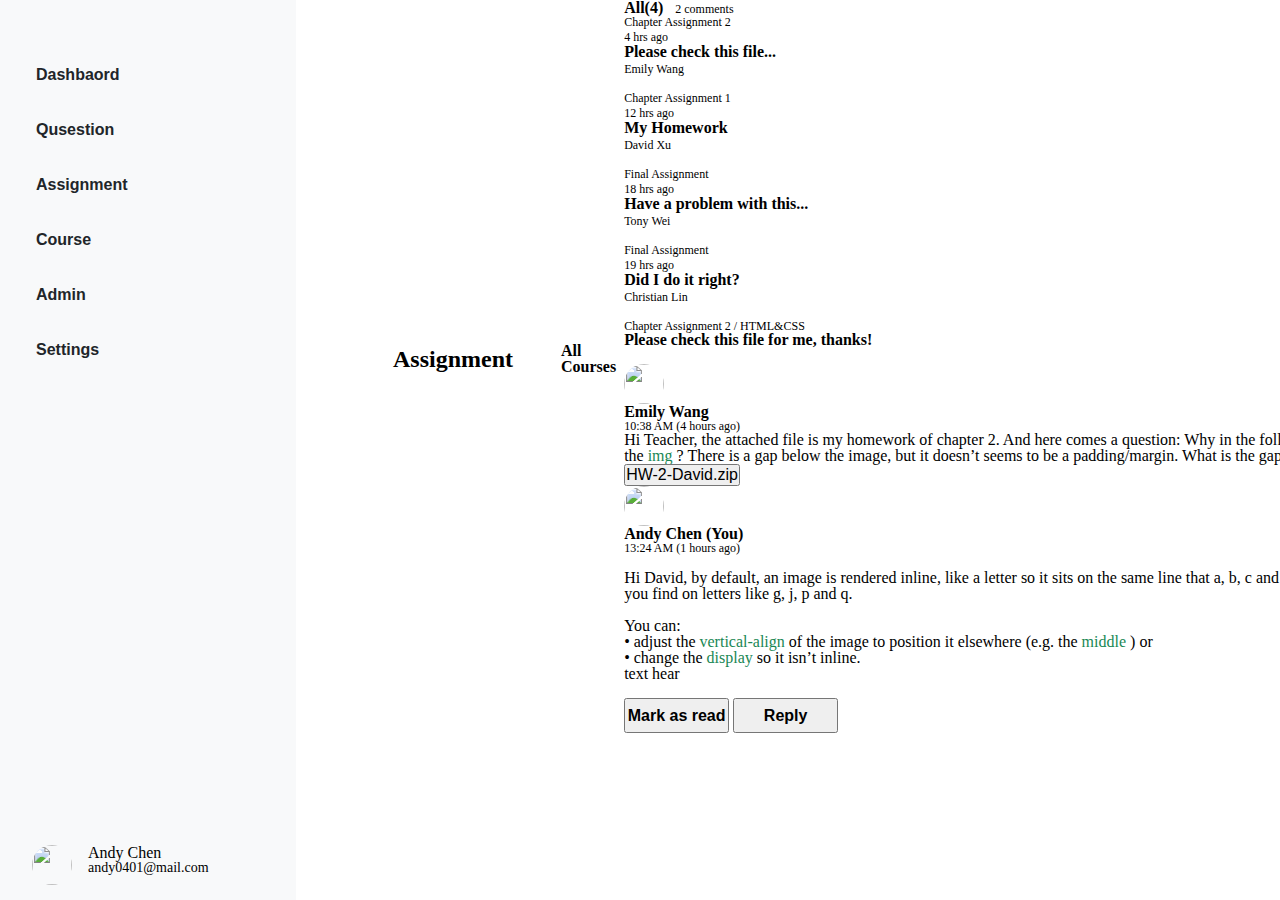
==== index.html @ 91713092 "Update 2021-08-23T16:03:55.786Z" ====
<!DOCTYPE html>
<html lang="en">
<head>
  <meta charset="UTF-8">
  <meta http-equiv="X-UA-Compatible" content="IE=edge">
  <meta name="viewport" content="width=device-width, initial-scale=1.0">
  <title>Assignment</title>
  <link href="https://cdn.jsdelivr.net/npm/bootstrap@5.1.0/dist/css/bootstrap.min.css" rel="stylesheet" integrity="sha384-KyZXEAg3QhqLMpG8r+8fhAXLRk2vvoC2f3B09zVXn8CA5QIVfZOJ3BCsw2P0p/We" crossorigin="anonymous">
  <link rel="stylesheet" href="./assets/style/all.css">
  <!-- CSS only -->
  <script src="https://kit.fontawesome.com/a076d05399.js" crossorigin="anonymous"></script>
  <!-- JavaScript Bundle with Popper -->
  <script src="https://cdn.jsdelivr.net/npm/bootstrap@5.0.0/dist/js/bootstrap.bundle.min.js" integrity="sha384-p34f1UUtsS3wqzfto5wAAmdvj+osOnFyQFpp4Ua3gs/ZVWx6oOypYoCJhGGScy+8" crossorigin="anonymous"></script>
  <!-- Bootstrap CSS -->
  <link href="https://cdn.jsdelivr.net/npm/bootstrap@5.0.0/dist/css/bootstrap.min.css" rel="stylesheet" integrity="sha384-wEmeIV1mKuiNpC+IOBjI7aAzPcEZeedi5yW5f2yOq55WWLwNGmvvx4Um1vskeMj0" crossorigin="anonymous">
  
  <script src="https://cdn.ckeditor.com/ckeditor5/29.0.0/classic/ckeditor.js"></script>

</head>
<body>
  <!-- 左邊選單 -->
  <div class="sidebar">
    <div class="menu">
      <head><img class="logo" src="https://raw.githubusercontent.com/hexschool/webLayoutTraining1st/master/week5/logo-ANSWER.svg" alt=""></head>
      <a class="active" href="#"><i class="fas fa-chart-bar"></i><span>Dashbaord</span></a>
      <a class="active" href="#"><i class="fas fa-comments"></i><span>Qusestion</span></a>
      <a class="active" href="#"><i class="fas fa-clipboard-list"></i><span>Assignment</span></a>
      <a class="active" href="#"><i class="fas fa-caret-square-right"></i><span>Course</span></a>
      <a class="active" href="#"><i class="fas fa-user-friends"></i><span>Admin</span></a>
      <a class="active" href="#"><i class="fas fa-cog"></i><span>Settings</span></a>
    </div>
    <div class="writer">
      <div class="photo">
        <img class="andy" src="https://github.com/hexschool/webLayoutTraining1st/blob/master/week5/andychen.jpeg?raw=true" alt="">
      </div>
      <div class="who">
        <h2>Andy Chen</h2>
        <h3>andy0401@mail.com</h3>
      </div>
    </div>
  </div>

  <!-- 主要內容 -->
  <div class="main row"> 
    <!-- 上方橫幅 -->
    <div class="col nav d-flex justify-content-between align-items-center">
      <div class="banner-start">
        <h1>Assignment</h1>
        <a href="#">All Courses<i class="fas fa-chevron-down ps-2" style="color:#198754"></i></a>
      </div>
      <div class="banner-end">
        <a href="#"><i class="fas fa-search"></i></a>
        <a href="#"><i class="fas fa-bell"></i></a>
      </div>
    </div>
    <div class="w-100"></div>
    <div class="col container">
      <div class="col d-flex justify-content-between align-items-center">
        <a class="d-flex align-items-center mb-2" href="#">All(4)<i class="fas fa-chevron-down ps-2" style="color:#198754"></i></a>
        <small>2 comments</small>
      </div>  
      <!-- 左邊list -->
      <div class="row">
        <div class="col-md-5">
          <div class="list-group">
            <a href="#" class="list-group-item bg-light p-3">
              <div class="d-flex w-100 justify-content-between">
                <h4>Chapter Assignment 2</h4>
                <small>4 hrs ago</small>
              </div>
              <div class="d-flex w-100 justify-content-between">
                <h3>Please check this file...</h3>
                <small class="text-secondary">Emily Wang</small>
              </div>
            </a>
            <a href="#" class="list-group-item p-3">
              <div class="d-flex w-100 justify-content-between">
                <h4>Chapter Assignment 1</h4>
                <small>12 hrs ago</small>
              </div>
              <div class="d-flex w-100 justify-content-between">
                <h3>My Homework</h3>
                <small class="text-secondary">David Xu</small>
              </div>
            </a>
            <a href="#" class="list-group-item p-3">
              <div class="d-flex w-100 justify-content-between">
                <h4>Final Assignment</h4>
                <small>18 hrs ago</small>
              </div>
              <div class="d-flex w-100 justify-content-between">
                <h3>Have a problem with this...</h3>
                <small class="text-secondary">Tony Wei</small>
              </div>
            </a>
            <a href="#" class="list-group-item p-3">
              <div class="d-flex w-100 justify-content-between">
                <h4>Final Assignment </h4>
                <small>19 hrs ago</small>
              </div>
              <div class="d-flex w-100 justify-content-between">
                <h3>Did I do it right?</h3>
                <small class="text-secondary">Christian Lin</small>
              </div>
            </a>
          </div>
        </div>
        
        <!-- 右邊詳細內容 -->
        <div class="col-md-7">
          <div class="card">
            <div class="container-title bg-light p-3 list-group ">
              <div class="d-flex w-100 justify-content-between">
                <h4>Chapter Assignment 2 / HTML&CSS</h4>
              </div>
              <div class="d-flex w-100 justify-content-between">
                <h3>Please check this file for me, thanks!</h3>
                <a href="#"><i class="fas fa-ellipsis-v"></i></a>
              </div>
            </div>
            <div class="d-flex row ms-4">
              <div class="d-flex">
                <div class="flex-shrink-0 photo mt-4">
                  <img class="Emily" src="https://github.com/hexschool/webLayoutTraining1st/blob/master/week5/emilywang.jpeg?raw=true" alt="">
                </div>
                  <div class="flex-grow-1 ms-3 container-who border-bottom ms-2 me-4 mt-4 col">
                  <h3>Emily Wang</h3>
                  <h4>10:38 AM (4 hours ago)</h4>
                  <div class="container-text mt-4 mb-4">
                    <p>Hi Teacher, the attached file is my homework of chapter 2. And here comes a question: Why in the following code the height of the <span class="text-success bg-light">div</span> is bigger than the height of the <span class="text-success bg-light">img</span> ? There is a gap below the image, but it doesn’t seems to be a padding/margin. What is the gap or extra space below image?</p>
                    <button type="button" class="btn btn-light border"><i class="fas fa-paperclip"></i>HW-2-David.zip</button>
                  </div>
                </div>
              </div>

              <div class="d-flex">
                <div class="flex-shrink-0 photo mt-4">
                  <img class="Andy" src="https://github.com/hexschool/webLayoutTraining1st/blob/master/week5/andychen.jpeg?raw=true" alt="">
                </div>
                <div class="container-who col">
                  <div class="container-who d-flex justify-content-between ms-2 mt-4">
                    <div class="row">
                      <h3>Andy Chen (You)</h3>
                      <h4>13:24 AM (1 hours ago)</h4>
                    </div>
                    <div class="edit">
                      <a href="#"><i class="far fa-star"></i></a>
                      <a href="#"><i class="fas fa-pen"></i></a>
                    </div>
                  </div>

                  <div class="container-text mt-4">
                    <p>Hi David, by default, an image is rendered inline, like a letter so it sits on the same line that a, b, c and d sit on. There is space below that line for the descenders you find on letters like g, j, p and q.<br>
                    <br>You can:
                    <ul>
                      <li>• adjust the <span class="text-success bg-light">vertical-align</span> of the image to position it elsewhere (e.g. the <span class="text-success bg-light">middle</span> ) or</li>
                      <li>• change the <span class="text-success bg-light">display</span> so it isn’t inline.</li>
                    </ul>
                  </div>
                </div>
              </div>
            </div>

            <!-- editor  -->
            <div class="collapse ms-0" id="collapseExample">
              <div class="card card-body">
                <div id="editor" >text hear</div>
              </div>
            </div>
          </div>

          <!-- 下方按鈕 -->
          <div class="container-footer d-flex justify-content-between pt-4 pb-4">
            <div class="arrow">
              <a href="#"><i class="fas fa-chevron-left"></i></a>
              <a href="#"><i class="fas fa-chevron-right"></i></a>
            </div> 
            <div class="button">
              <button type="button" style="min-width:105px; height:35px; font-weight:bold;" class="btn btn-outline-success me-4">Mark as read</button>
              <button type="button" style="min-width:105px; height:35px; font-weight:bold;" class="btn btn-success collapsed" data-bs-toggle="collapse" data-bs-target="#collapseExample" aria-expanded="false" aria-controls="collapseExample">Reply</button>
            </div>
          
          </div>
        </div>
      </div>
    </div>  
  </div>
  <script src="https://cdn.ckeditor.com/ckeditor5/29.1.0/classic/ckeditor.js"></script>

  <!-- editor-->
  <script>
    ClassicEditor
      .create( document.querySelector( '#editor' ) )
      .then( editor => {
      console.log( editor );
    } )
      .catch( error => {
      console.error( error );
    } );
  </script>


</body>

</html>
---- assets/style/all.css ----
* {
  margin: 0 auto;
  padding: 0px; }

i {
  font-size: 24px;
  height: 24px;
  width: 24px;
  margin-right: 16px; }

.photo {
  display: -webkit-box;
  display: -ms-flexbox;
  display: flex;
  margin-right: 16px; }
  .photo img {
    border-radius: 50%;
    height: 40px;
    width: 40px; }

html, body, div, span, applet, object, iframe,
h1, h2, h3, h4, h5, h6, p, blockquote, pre,
a, abbr, acronym, address, big, cite, code,
del, dfn, em, img, ins, kbd, q, s, samp,
small, strike, strong, sub, sup, tt, var,
b, u, i, center,
dl, dt, dd, ol, ul, li,
fieldset, form, label, legend,
table, caption, tbody, tfoot, thead, tr, th, td,
article, aside, canvas, details, embed,
figure, figcaption, footer, header, hgroup,
menu, nav, output, ruby, section, summary,
time, mark, audio, video {
  margin: 0;
  padding: 0;
  border: 0;
  font-size: 100%;
  font: inherit;
  vertical-align: baseline; }

/* HTML5 display-role reset for older browsers */
article, aside, details, figcaption, figure,
footer, header, hgroup, menu, nav, section {
  display: block; }

body {
  line-height: 1; }

ol, ul {
  list-style: none; }

blockquote, q {
  quotes: none; }

blockquote:before, blockquote:after,
q:before, q:after {
  content: '';
  content: none; }

table {
  border-collapse: collapse;
  border-spacing: 0; }

.sidebar {
  position: fixed;
  padding-top: 32px;
  width: 296px;
  height: 100%;
  background-color: #F8F9FA; }
  .sidebar .logo {
    padding-left: 32px;
    padding-bottom: 32px; }
  .sidebar a {
    display: block;
    margin-bottom: 26px;
    color: #212529;
    width: 100%;
    height: 29px;
    padding-left: 32px;
    font-family: "Lato", sans-serif;
    font-weight: bold;
    font-size: 16px;
    text-decoration: none;
    border-left: 4px solid transparent;
    -webkit-box-sizing: border-box;
            box-sizing: border-box; }
  .sidebar a:hover, .sidebar a:active {
    border-left: 4px solid #198754;
    color: #198754; }
  .sidebar .writer {
    display: -webkit-box;
    display: -ms-flexbox;
    display: flex;
    padding-left: 32px;
    position: absolute;
    bottom: 5%; }
    .sidebar .writer h2 {
      font-size: 16px; }
    .sidebar .writer h3 {
      font-size: 14px; }

.main {
  width: 100%;
  padding-left: 329px;
  margin-left: 64px;
  -webkit-box-align: center;
      -ms-flex-align: center;
          align-items: center;
  display: -webkit-box;
  display: -ms-flexbox;
  display: flex; }
  .main a {
    font-size: 16px;
    margin-right: 8px;
    text-decoration: none;
    color: #000;
    font-weight: bold; }
  .main a:hover {
    color: #198754; }
  .main .banner-start {
    display: -webkit-box;
    display: -ms-flexbox;
    display: flex;
    -webkit-box-align: center;
        -ms-flex-align: center;
            align-items: center;
    padding-top: 32px;
    padding-bottom: 32px; }
    .main .banner-start h1 {
      font-size: 24px;
      margin-right: 48px;
      font-weight: bold; }
  .main .banner-end i {
    margin-right: 24px; }
  .main .container h4, .main .container small {
    font-size: 12px;
    font-weight: lighter; }
  .main .container h3 {
    font-size: 16px;
    font-weight: bold; }
  .main .container .btn {
    font-size: 16px; }
  .main .container .text-success {
    color: #198754; }
  .main .container .button {
    font-weight: bold; }

/*# sourceMappingURL=all.css.map */
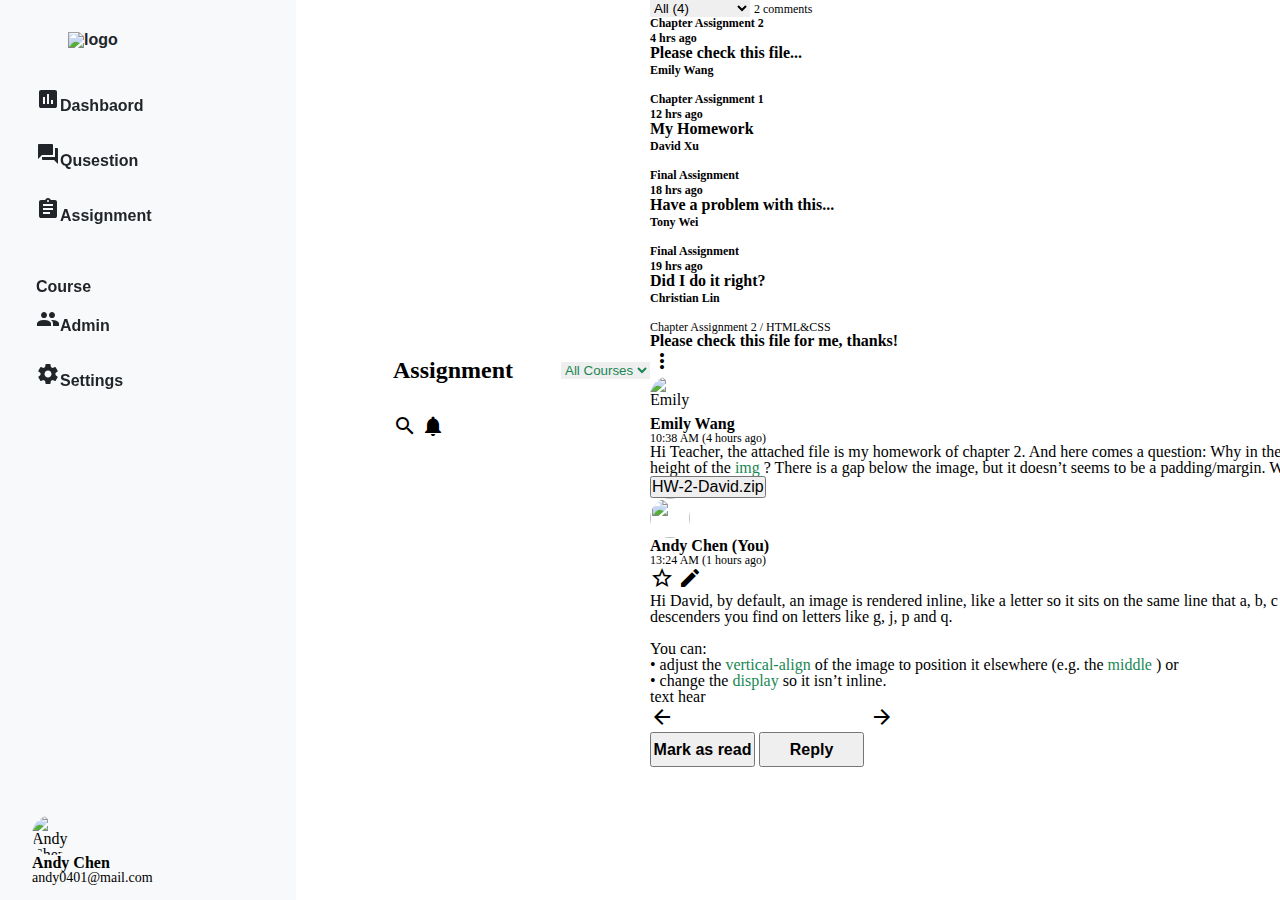
==== commit e3756f95: "Update 2021-09-05T08:29:26.062Z" ====
--- a/index.html
+++ b/index.html
@@ -7,35 +7,40 @@
   <title>Assignment</title>
   <link href="https://cdn.jsdelivr.net/npm/bootstrap@5.1.0/dist/css/bootstrap.min.css" rel="stylesheet" integrity="sha384-KyZXEAg3QhqLMpG8r+8fhAXLRk2vvoC2f3B09zVXn8CA5QIVfZOJ3BCsw2P0p/We" crossorigin="anonymous">
   <link rel="stylesheet" href="./assets/style/all.css">
+  <link href="https://fonts.googleapis.com/icon?family=Material+Icons" rel="stylesheet">
   <!-- CSS only -->
   <script src="https://kit.fontawesome.com/a076d05399.js" crossorigin="anonymous"></script>
+  <!-- Bootstrap CSS -->
+  <link href="https://cdn.jsdelivr.net/npm/bootstrap@5.0.0/dist/css/bootstrap.min.css" rel="stylesheet" integrity="sha384-wEmeIV1mKuiNpC+IOBjI7aAzPcEZeedi5yW5f2yOq55WWLwNGmvvx4Um1vskeMj0" crossorigin="anonymous">
   <!-- JavaScript Bundle with Popper -->
   <script src="https://cdn.jsdelivr.net/npm/bootstrap@5.0.0/dist/js/bootstrap.bundle.min.js" integrity="sha384-p34f1UUtsS3wqzfto5wAAmdvj+osOnFyQFpp4Ua3gs/ZVWx6oOypYoCJhGGScy+8" crossorigin="anonymous"></script>
-  <!-- Bootstrap CSS -->
-  <link href="https://cdn.jsdelivr.net/npm/bootstrap@5.0.0/dist/css/bootstrap.min.css" rel="stylesheet" integrity="sha384-wEmeIV1mKuiNpC+IOBjI7aAzPcEZeedi5yW5f2yOq55WWLwNGmvvx4Um1vskeMj0" crossorigin="anonymous">
-  
-  <script src="https://cdn.ckeditor.com/ckeditor5/29.0.0/classic/ckeditor.js"></script>
+  <script src="https://cdn.ckeditor.com/ckeditor5/29.2.0/classic/ckeditor.js"></script>
 
 </head>
 <body>
   <!-- 左邊選單 -->
   <div class="sidebar">
+    <h1><a href="#"><img class="logo" src="https://raw.githubusercontent.com/hexschool/webLayoutTraining1st/master/week5/logo-ANSWER.svg" alt="logo"></a></h1>     
     <div class="menu">
-      <head><img class="logo" src="https://raw.githubusercontent.com/hexschool/webLayoutTraining1st/master/week5/logo-ANSWER.svg" alt=""></head>
-      <a class="active" href="#"><i class="fas fa-chart-bar"></i><span>Dashbaord</span></a>
-      <a class="active" href="#"><i class="fas fa-comments"></i><span>Qusestion</span></a>
-      <a class="active" href="#"><i class="fas fa-clipboard-list"></i><span>Assignment</span></a>
-      <a class="active" href="#"><i class="fas fa-caret-square-right"></i><span>Course</span></a>
-      <a class="active" href="#"><i class="fas fa-user-friends"></i><span>Admin</span></a>
-      <a class="active" href="#"><i class="fas fa-cog"></i><span>Settings</span></a>
+      <nav class="nav flex-column">
+        <a class="nav-link active" aria-current="page" href="#"><span class="material-icons me-2">poll</span><span>Dashbaord</span></a>
+        <a class="nav-link" href="#"><span class="material-icons me-2">question_answer</span><span>Qusestion</span></a>
+        <a class="nav-link" href="#"><span class="material-icons me-2">assignment</span><span>Assignment</a>
+        <a class="nav-link" href="#"><span class="material-icons me-2">smart_display</span><span>Course</span></a>
+        <a class="nav-link" href="#"><span class="material-icons me-2">people</span><span>Admin</span></a>
+        <a class="nav-link" href="#"><span class="material-icons me-2">settings</span><span>Settings</span></a>
+    </nav>
+    
     </div>
     <div class="writer">
-      <div class="photo">
-        <img class="andy" src="https://github.com/hexschool/webLayoutTraining1st/blob/master/week5/andychen.jpeg?raw=true" alt="">
-      </div>
-      <div class="who">
-        <h2>Andy Chen</h2>
-        <h3>andy0401@mail.com</h3>
+      <div class="d-flex align-items-center">
+        <div class="photo flex-shrink-0">
+          <img src="https://github.com/hexschool/webLayoutTraining1st/blob/master/week5/andychen.jpeg?raw=true" alt="Andy Chen">
+        </div>
+        <div class="flex-grow-1 ms-3">
+          <p class="name">Andy Chen</p>
+          <p class="mail">andy0401@mail.com</h3>
+        </div>
       </div>
     </div>
   </div>
@@ -46,17 +51,29 @@
     <div class="col nav d-flex justify-content-between align-items-center">
       <div class="banner-start">
         <h1>Assignment</h1>
-        <a href="#">All Courses<i class="fas fa-chevron-down ps-2" style="color:#198754"></i></a>
+        <select class="form-select" aria-label="Default select example" style="color:#198754; border:none;">
+          <option selected>All Courses</option>
+          <option value="1">謝謝助教</option>
+          <option value="2">辛苦惹</option>
+          <option value="3">祝你</option>
+          <option value="4">中秋節快樂</option>
+        </select>
       </div>
       <div class="banner-end">
-        <a href="#"><i class="fas fa-search"></i></a>
-        <a href="#"><i class="fas fa-bell"></i></a>
+        <button type="button" style="border:none;background-color: transparent;"><span class="material-icons">search</span></i></button>
+          <button type="button" style="border:none;background-color: transparent;"><span class="material-icons">notifications</span></button>
       </div>
     </div>
     <div class="w-100"></div>
     <div class="col container">
-      <div class="col d-flex justify-content-between align-items-center">
-        <a class="d-flex align-items-center mb-2" href="#">All(4)<i class="fas fa-chevron-down ps-2" style="color:#198754"></i></a>
+      <div class="col d-flex justify-content-between align-items-center col-12">
+        <select class="form-select " aria-label="Default select example" style="border: none;width:100px;">
+          <option selected>All (4)</option>
+          <option value="1">Chapter Assignment 2</option>
+          <option value="2">Chapter Assignment 1</option>
+          <option value="3">Final Assignment</option>
+          <option value="4">Final Assignment</option>
+        </select>
         <small>2 comments</small>
       </div>  
       <!-- 左邊list -->
@@ -115,20 +132,21 @@
               </div>
               <div class="d-flex w-100 justify-content-between">
                 <h3>Please check this file for me, thanks!</h3>
-                <a href="#"><i class="fas fa-ellipsis-v"></i></a>
+                <button type="button" style="border:none;background-color: transparent;"><span class="material-icons">more_vert</span></button>
               </div>
             </div>
             <div class="d-flex row ms-4">
               <div class="d-flex">
                 <div class="flex-shrink-0 photo mt-4">
-                  <img class="Emily" src="https://github.com/hexschool/webLayoutTraining1st/blob/master/week5/emilywang.jpeg?raw=true" alt="">
+                  <img class="Emily" src="https://github.com/hexschool/webLayoutTraining1st/blob/master/week5/emilywang.jpeg?raw=true" alt="Emily">
                 </div>
                   <div class="flex-grow-1 ms-3 container-who border-bottom ms-2 me-4 mt-4 col">
                   <h3>Emily Wang</h3>
-                  <h4>10:38 AM (4 hours ago)</h4>
+                  <p class="times">10:38 AM (4 hours ago)</p>
                   <div class="container-text mt-4 mb-4">
                     <p>Hi Teacher, the attached file is my homework of chapter 2. And here comes a question: Why in the following code the height of the <span class="text-success bg-light">div</span> is bigger than the height of the <span class="text-success bg-light">img</span> ? There is a gap below the image, but it doesn’t seems to be a padding/margin. What is the gap or extra space below image?</p>
-                    <button type="button" class="btn btn-light border"><i class="fas fa-paperclip"></i>HW-2-David.zip</button>
+                    <a href="#" download="HW-2-David.zip"><button type="button" class="btn btn-light border"><i class="fas fa-paperclip"></i>HW-2-David.zip</button></a>
+                    
                   </div>
                 </div>
               </div>
@@ -141,11 +159,11 @@
                   <div class="container-who d-flex justify-content-between ms-2 mt-4">
                     <div class="row">
                       <h3>Andy Chen (You)</h3>
-                      <h4>13:24 AM (1 hours ago)</h4>
+                      <p class="times">13:24 AM (1 hours ago)</p>
                     </div>
                     <div class="edit">
-                      <a href="#"><i class="far fa-star"></i></a>
-                      <a href="#"><i class="fas fa-pen"></i></a>
+                      <button type="button" style="border:none;background-color: transparent;"><span class="material-icons">star_outline</span></button>
+                      <button type="button" style="border:none;background-color: transparent;"><span class="material-icons">edit</span></button>
                     </div>
                   </div>
 
@@ -153,7 +171,7 @@
                     <p>Hi David, by default, an image is rendered inline, like a letter so it sits on the same line that a, b, c and d sit on. There is space below that line for the descenders you find on letters like g, j, p and q.<br>
                     <br>You can:
                     <ul>
-                      <li>• adjust the <span class="text-success bg-light">vertical-align</span> of the image to position it elsewhere (e.g. the <span class="text-success bg-light">middle</span> ) or</li>
+                      <li>• adjust the <span class="text-success bg-light"><code>vertical-align</code></span> of the image to position it elsewhere (e.g. the <span class="text-success bg-light">middle</span> ) or</li>
                       <li>• change the <span class="text-success bg-light">display</span> so it isn’t inline.</li>
                     </ul>
                   </div>
@@ -164,7 +182,7 @@
             <!-- editor  -->
             <div class="collapse ms-0" id="collapseExample">
               <div class="card card-body">
-                <div id="editor" >text hear</div>
+                <div id="editor">text hear</div>
               </div>
             </div>
           </div>
@@ -172,22 +190,23 @@
           <!-- 下方按鈕 -->
           <div class="container-footer d-flex justify-content-between pt-4 pb-4">
             <div class="arrow">
-              <a href="#"><i class="fas fa-chevron-left"></i></a>
-              <a href="#"><i class="fas fa-chevron-right"></i></a>
+              <button type="button" style="border:none; background-color:transparent;"><span class="material-icons">arrow_back_ios_new</span></button>
+              <button type="button" style="border:none; background-color:transparent;"><span class="material-icons">arrow_forward_ios</span></button>
             </div> 
             <div class="button">
               <button type="button" style="min-width:105px; height:35px; font-weight:bold;" class="btn btn-outline-success me-4">Mark as read</button>
               <button type="button" style="min-width:105px; height:35px; font-weight:bold;" class="btn btn-success collapsed" data-bs-toggle="collapse" data-bs-target="#collapseExample" aria-expanded="false" aria-controls="collapseExample">Reply</button>
             </div>
-          
           </div>
         </div>
       </div>
     </div>  
   </div>
   <script src="https://cdn.ckeditor.com/ckeditor5/29.1.0/classic/ckeditor.js"></script>
-
   <!-- editor-->
+  <div id="editor">
+    <p>This is some sample content.</p>
+  </div>
   <script>
     ClassicEditor
       .create( document.querySelector( '#editor' ) )
@@ -199,7 +218,6 @@
     } );
   </script>
 
-
 </body>
 
 </html>--- a/assets/style/all.css
+++ b/assets/style/all.css
@@ -1,12 +1,6 @@
 * {
   margin: 0 auto;
   padding: 0px; }
-
-i {
-  font-size: 24px;
-  height: 24px;
-  width: 24px;
-  margin-right: 16px; }
 
 .photo {
   display: -webkit-box;
@@ -94,9 +88,10 @@
     padding-left: 32px;
     position: absolute;
     bottom: 5%; }
-    .sidebar .writer h2 {
-      font-size: 16px; }
-    .sidebar .writer h3 {
+    .sidebar .writer .name {
+      font-size: 16px;
+      font-weight: bold; }
+    .sidebar .writer .mail {
       font-size: 14px; }
 
 .main {
@@ -133,8 +128,7 @@
   .main .banner-end i {
     margin-right: 24px; }
   .main .container h4, .main .container small {
-    font-size: 12px;
-    font-weight: lighter; }
+    font-size: 12px; }
   .main .container h3 {
     font-size: 16px;
     font-weight: bold; }
@@ -144,5 +138,7 @@
     color: #198754; }
   .main .container .button {
     font-weight: bold; }
+  .main .container .times {
+    font-size: 12px; }
 
 /*# sourceMappingURL=all.css.map */
